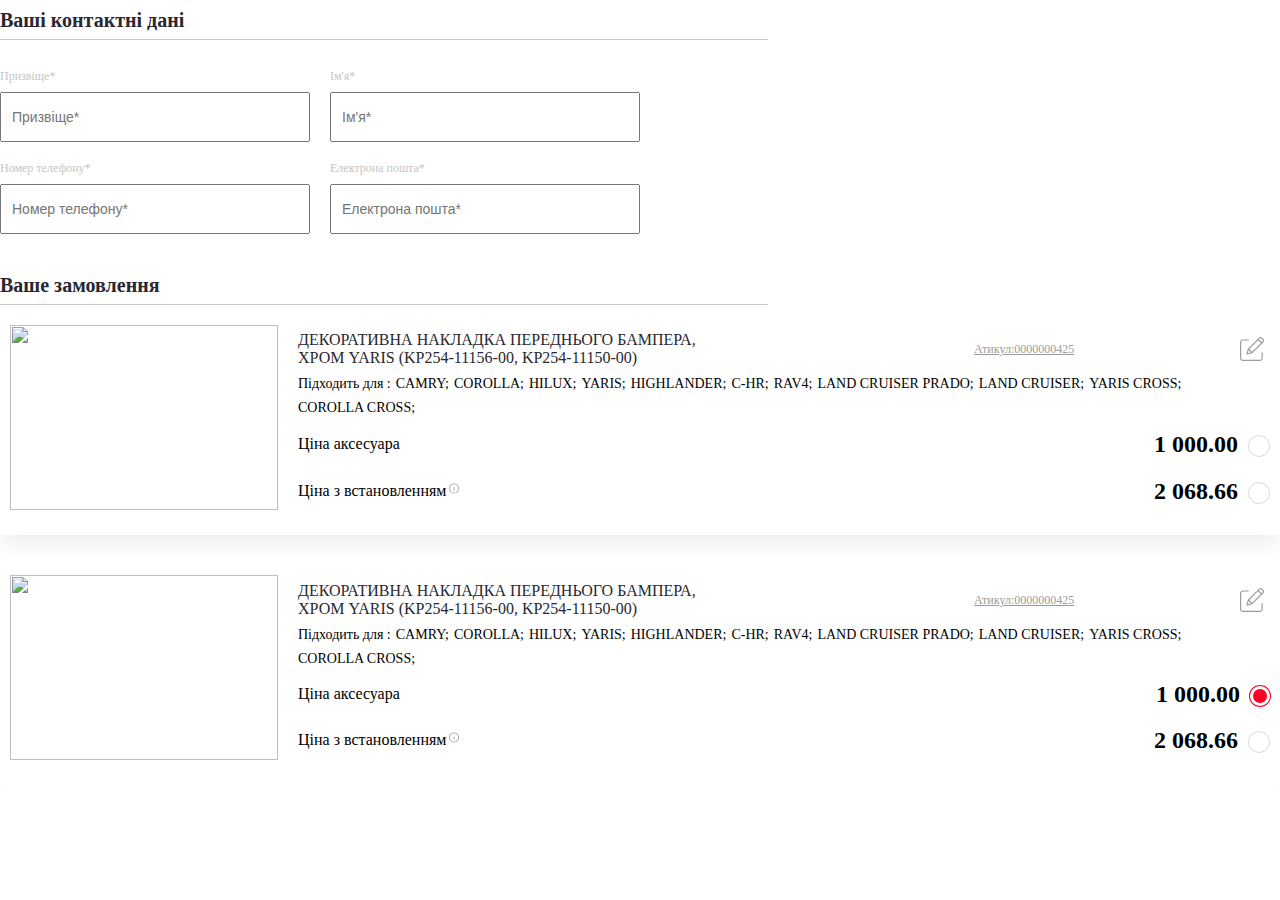
==== index2.html @ c1315986 "updated" ====
<!DOCTYPE html>
<html lang="en">

<head>
  <meta charset="UTF-8">
  <meta name="viewport" content="width=device-width, initial-scale=1.0">
  <link href="https://cdn.jsdelivr.net/npm/bootstrap@5.0.2/dist/css/bootstrap.min.css" rel="stylesheet"
    integrity="sha384-EVSTQN3/azprG1Anm3QDgpJLIm9Nao0Yz1ztcQTwFspd3yD65VohhpuuCOmLASjC" crossorigin="anonymous">
  <link href="https://db.onlinewebfonts.com/c/5ed8da50826369dfd20fd9e532593c99?family=Toyota+Type" rel="stylesheet">
  <link rel="stylesheet" href="reset.css">
  <link rel="stylesheet" href="style.css">
  <title>Кошик</title>
</head>

<body>


  <section class="section__basket">

    <div class="container">

      <div class="technical__characteristics__accordion__wrapper">

        <div class="tech__char__accor__block">
          <input class="tech__char__accor__block-input" id="tab-1" type="checkbox" name="tabs1">
          <label class="tech__char__accor__block-label" for="tab-1">
            <span>Ваші контактні дані</span></label>
          <div class="char__accor__content__wrapper">

            <div class="char__accor__content__box">

              <div class="char__accor__contact__box">
                <p class="accor__contact__title">Призвіще*</p>
                <input class="accor__contact__input" type="text" placeholder="Призвіще*">
              </div>

              <div class="char__accor__contact__box">
                <p class="accor__contact__title">Ім'я*</p>
                <input class="accor__contact__input" type="text" placeholder="Ім'я*">
              </div>

              <div class="char__accor__contact__box">
                <p class="accor__contact__title">Номер телефону*</p>
                <input class="accor__contact__input" type="text" placeholder="Номер телефону*">
              </div>

              <div class="char__accor__contact__box">
                <p class="accor__contact__title">Електрона пошта*</p>
                <input class="accor__contact__input" type="text" placeholder="Електрона пошта*">
              </div>

            </div>
          </div>
        </div>

        <div class="tech__char__accor__block">
          <input class="tech__char__accor__block-input" id="tab-2" type="checkbox" name="tabs2">
          <label class="tech__char__accor__block-label" for="tab-2">
            <span>Ваше замовлення</span></label>
          <div class="char__accor__content__wrapper">

            <div class="basket__item__wrapper">

              <div class="basket__item__box">
                <div class="basket__item-img-wrapper">
                  <img class="basket__item-img"
                    src="https://loremflickr.com/268/185/cars" alt="">
                  <p class="item__info__header-title info__header-title-desc-none">Декоративна накладка переднього бампера,
                    хром Yaris (KP254-11156-00, KP254-11150-00)</p>
                </div>
                <div class="basket__item__info__wrapper">
                  <div class="basket__item__info__header">
                    <p class="item__info__header-title info__header-title-mob-none">Декоративна накладка переднього бампера,
                      хром Yaris (KP254-11156-00, KP254-11150-00)</p>
                    <div class="item__info__header__del">
                      <p class="info__header__code">Атикул:0000000425</p>
                      <button class="info__header___delete">
                        <p class="info__header___delete-text delete-text-n">Редагувати</p>
                        <svg class="info__header___delete-text" xmlns="http://www.w3.org/2000/svg" width="24" height="24" viewBox="0 0 24 24" fill="none">
                          <g clip-path="url(#clip0_229_287)">
                            <path d="M22.1511 15.0768C21.8209 15.0768 21.5533 15.3444 21.5533 15.6746V20.9817C21.5522 21.9717 20.7501 22.7739 19.7602 22.7749H2.98862C1.99864 22.7739 1.19662 21.9717 1.19545 20.9817V5.40561C1.19662 4.41587 1.99864 3.61361 2.98862 3.61244H8.29576C8.62591 3.61244 8.89348 3.34487 8.89348 3.01472C8.89348 2.6848 8.62591 2.41699 8.29576 2.41699H2.98862C1.33881 2.41886 0.00186789 3.7558 0 5.40561V20.9819C0.00186789 22.6317 1.33881 23.9687 2.98862 23.9706H19.7602C21.41 23.9687 22.7469 22.6317 22.7488 20.9819V15.6746C22.7488 15.3444 22.4812 15.0768 22.1511 15.0768Z" fill="inherit"/>
                            <path d="M22.5121 0.878661C21.4616 -0.171793 19.7586 -0.171793 18.7081 0.878661L8.04433 11.5424C7.97124 11.6155 7.91848 11.7061 7.89093 11.8056L6.48861 16.8683C6.43094 17.0758 6.48954 17.2981 6.64178 17.4506C6.79424 17.6028 7.01652 17.6614 7.22409 17.604L12.2868 16.2014C12.3862 16.1739 12.4768 16.1211 12.5499 16.048L23.2134 5.38401C24.2623 4.33285 24.2623 2.63121 23.2134 1.58005L22.5121 0.878661ZM9.34671 11.931L18.0742 3.20325L20.8889 6.01792L12.1612 14.7456L9.34671 11.931ZM8.78448 13.0592L11.0332 15.3081L7.92268 16.1699L8.78448 13.0592ZM22.3682 4.53879L21.7343 5.1727L18.9194 2.35779L19.5536 1.72388C20.137 1.1404 21.0831 1.1404 21.6666 1.72388L22.3682 2.42527C22.9508 3.00945 22.9508 3.95484 22.3682 4.53879Z" fill="inherit"/>
                          </g>
                          <defs>
                            <clipPath id="clip0_229_287">
                              <rect width="24" height="24" fill="white"/>
                            </clipPath>
                          </defs>
                        </svg>

                      </button>
                    </div>
                  </div>
                  <div class="basket__item__suitable">
                    <p class="item__suitable-name">Підходить для :</p>
                    <span class="item__suitable-item">Camry;</span>
                    <span class="item__suitable-item">corolla;</span>
                    <span class="item__suitable-item">hilux;</span>
                    <span class="item__suitable-item">yaris;</span>
                    <span class="item__suitable-item">HIGHLANDER;</span>
                    <span class="item__suitable-item">C-HR;</span>
                    <span class="item__suitable-item">rav4;</span>
                    <span class="item__suitable-item">LAND CRUISER PRADO;</span>
                    <span class="item__suitable-item">LAND CRUISER;</span>
                    <span class="item__suitable-item">yaris cross;</span>
                    <span class="item__suitable-item">corolla cross;</span>
                  </div>
      
      
                  <div class="basket__item__price__wrapper">
                    <div class="basket__item__price__row">
                      <p class="basket__item__price__name">Ціна аксесуара</p>
                      <div class="basket__item__price__box">
                        <!-- <span class="basket__item__old__price">700.00</span> -->
                        <input class="basket__item__price-input" type="radio" name="decision" id="install-false" checked />
                        <label class="basket__item__price-label" for="install-false">1 000.00</label>
                      </div>
                    </div>
      
                    <div class="basket__item__price__row">
      
                      <div class="basket__item__price__card__parent">
                        <p class="basket__item__price__name">Ціна з встановленням</p>
                        <svg class="basket__item__price__card-icon" xmlns="http://www.w3.org/2000/svg" width="10" height="11" viewBox="0 0 10 11"
                          fill="none">
                          <path fill-rule="evenodd" clip-rule="evenodd"
                            d="M4.99953 0.5C6.38053 0.5 7.63041 1.05938 8.53504 1.96401C9.43968 2.86959 10 4.11947 10 5.49953C10 6.88053 9.43968 8.13041 8.53504 9.03504C7.63041 9.93968 6.38053 10.5 4.99953 10.5C3.61947 10.5 2.36959 9.93968 1.46401 9.03504C0.559381 8.13041 0 6.88053 0 5.49953C0 4.11947 0.559381 2.86864 1.46401 1.96401C2.36864 1.05938 3.61947 0.5 4.99953 0.5ZM7.98321 2.51585C7.22007 1.75271 6.16451 1.28012 4.99953 1.28012C3.83454 1.28012 2.77993 1.75271 2.01585 2.51585C1.25271 3.27993 0.780115 4.33454 0.780115 5.49953C0.780115 6.66451 1.25271 7.72007 2.01585 8.48321C2.77993 9.24634 3.83454 9.71894 4.99953 9.71894C6.16451 9.71894 7.22007 9.24634 7.98321 8.48321C8.74634 7.72007 9.21894 6.66451 9.21894 5.49953C9.21894 4.33454 8.74634 3.27993 7.98321 2.51585ZM4.95614 3.6714C4.74106 3.6714 4.56655 3.49689 4.56655 3.28181C4.56655 3.0658 4.74106 2.89128 4.95614 2.89128H5.04292C5.25894 2.89128 5.43345 3.0658 5.43345 3.28181C5.43345 3.49689 5.25894 3.6714 5.04292 3.6714H4.95614ZM4.60617 4.5732C4.60617 4.35813 4.78068 4.18361 4.9967 4.18361C5.21177 4.18361 5.38628 4.35813 5.38628 4.5732V7.71819C5.38628 7.93326 5.21177 8.10872 4.9967 8.10872C4.78068 8.10872 4.60617 7.93326 4.60617 7.71819V4.5732Z"
                            fill="#9C9C9C" />
                        </svg>
                        <div class="basket__price__card__info__box">
                      
                          <p>Ціна аксесуара 1111111</p>
                          <p>Ціна аксесуара 1111111</p>
                          <p>Ціна аксесуара 1111111</p>
                      
                        </div>
                      </div>
      
                      <div class="basket__item__price__box">
                        <!-- <span class="basket__item__old__price">1 068.66</span> -->
                        <input class="basket__item__price-input" type="radio" name="decision" id="install-false2" />
                        <label class="basket__item__price-label" for="install-false2">2 068.66</label>
                      </div>
                    </div>
                  </div>
      
                </div>
              </div>
      
          
              <div class="basket__item__box">
                <div class="basket__item-img-wrapper">
                  <img class="basket__item-img"
                    src="https://loremflickr.com/1000/1000/cars" alt="">
                  <p class="item__info__header-title info__header-title-desc-none">Декоративна накладка переднього бампера,
                    хром Yaris (KP254-11156-00, KP254-11150-00)</p>
                </div>
                <div class="basket__item__info__wrapper">
                  <div class="basket__item__info__header">
                    <p class="item__info__header-title info__header-title-mob-none">Декоративна накладка переднього бампера,
                      хром Yaris (KP254-11156-00, KP254-11150-00)</p>
                    <div class="item__info__header__del">
                      <p class="info__header__code">Атикул:0000000425</p>
                      <button class="info__header___delete">
                        <p class="info__header___delete-text delete-text-n">Редагувати</p>
                        <svg class="info__header___delete-text" xmlns="http://www.w3.org/2000/svg" width="24" height="24" viewBox="0 0 24 24" fill="none">
                          <g clip-path="url(#clip0_229_287)">
                            <path d="M22.1511 15.0768C21.8209 15.0768 21.5533 15.3444 21.5533 15.6746V20.9817C21.5522 21.9717 20.7501 22.7739 19.7602 22.7749H2.98862C1.99864 22.7739 1.19662 21.9717 1.19545 20.9817V5.40561C1.19662 4.41587 1.99864 3.61361 2.98862 3.61244H8.29576C8.62591 3.61244 8.89348 3.34487 8.89348 3.01472C8.89348 2.6848 8.62591 2.41699 8.29576 2.41699H2.98862C1.33881 2.41886 0.00186789 3.7558 0 5.40561V20.9819C0.00186789 22.6317 1.33881 23.9687 2.98862 23.9706H19.7602C21.41 23.9687 22.7469 22.6317 22.7488 20.9819V15.6746C22.7488 15.3444 22.4812 15.0768 22.1511 15.0768Z" fill="inherit"/>
                            <path d="M22.5121 0.878661C21.4616 -0.171793 19.7586 -0.171793 18.7081 0.878661L8.04433 11.5424C7.97124 11.6155 7.91848 11.7061 7.89093 11.8056L6.48861 16.8683C6.43094 17.0758 6.48954 17.2981 6.64178 17.4506C6.79424 17.6028 7.01652 17.6614 7.22409 17.604L12.2868 16.2014C12.3862 16.1739 12.4768 16.1211 12.5499 16.048L23.2134 5.38401C24.2623 4.33285 24.2623 2.63121 23.2134 1.58005L22.5121 0.878661ZM9.34671 11.931L18.0742 3.20325L20.8889 6.01792L12.1612 14.7456L9.34671 11.931ZM8.78448 13.0592L11.0332 15.3081L7.92268 16.1699L8.78448 13.0592ZM22.3682 4.53879L21.7343 5.1727L18.9194 2.35779L19.5536 1.72388C20.137 1.1404 21.0831 1.1404 21.6666 1.72388L22.3682 2.42527C22.9508 3.00945 22.9508 3.95484 22.3682 4.53879Z" fill="inherit"/>
                          </g>
                          <defs>
                            <clipPath id="clip0_229_287">
                              <rect width="24" height="24" fill="white"/>
                            </clipPath>
                          </defs>
                        </svg>
                      </button>
                    </div>
                  </div>
                  <div class="basket__item__suitable">
                    <p class="item__suitable-name">Підходить для :</p>
                    <span class="item__suitable-item">Camry;</span>
                    <span class="item__suitable-item">corolla;</span>
                    <span class="item__suitable-item">hilux;</span>
                    <span class="item__suitable-item">yaris;</span>
                    <span class="item__suitable-item">HIGHLANDER;</span>
                    <span class="item__suitable-item">C-HR;</span>
                    <span class="item__suitable-item">rav4;</span>
                    <span class="item__suitable-item">LAND CRUISER PRADO;</span>
                    <span class="item__suitable-item">LAND CRUISER;</span>
                    <span class="item__suitable-item">yaris cross;</span>
                    <span class="item__suitable-item">corolla cross;</span>
                  </div>
      
      
                  <div class="basket__item__price__wrapper">
                    <div class="basket__item__price__row">
                      <p class="basket__item__price__name">Ціна аксесуара</p>
                      <div class="basket__item__price__box">
                        <!-- <span class="basket__item__old__price">700.00</span> -->
                        <input class="basket__item__price-input" type="radio" name="decision" id="install-false" checked />
                        <label class="basket__item__price-label" for="install-false">1 000.00</label>
                      </div>
                    </div>
      
                    <div class="basket__item__price__row">
                      <div class="basket__item__price__card__parent">
                        <p class="basket__item__price__name">Ціна з встановленням</p>
                        <svg class="basket__item__price__card-icon" xmlns="http://www.w3.org/2000/svg" width="10" height="11" viewBox="0 0 10 11"
                          fill="none">
                          <path fill-rule="evenodd" clip-rule="evenodd"
                            d="M4.99953 0.5C6.38053 0.5 7.63041 1.05938 8.53504 1.96401C9.43968 2.86959 10 4.11947 10 5.49953C10 6.88053 9.43968 8.13041 8.53504 9.03504C7.63041 9.93968 6.38053 10.5 4.99953 10.5C3.61947 10.5 2.36959 9.93968 1.46401 9.03504C0.559381 8.13041 0 6.88053 0 5.49953C0 4.11947 0.559381 2.86864 1.46401 1.96401C2.36864 1.05938 3.61947 0.5 4.99953 0.5ZM7.98321 2.51585C7.22007 1.75271 6.16451 1.28012 4.99953 1.28012C3.83454 1.28012 2.77993 1.75271 2.01585 2.51585C1.25271 3.27993 0.780115 4.33454 0.780115 5.49953C0.780115 6.66451 1.25271 7.72007 2.01585 8.48321C2.77993 9.24634 3.83454 9.71894 4.99953 9.71894C6.16451 9.71894 7.22007 9.24634 7.98321 8.48321C8.74634 7.72007 9.21894 6.66451 9.21894 5.49953C9.21894 4.33454 8.74634 3.27993 7.98321 2.51585ZM4.95614 3.6714C4.74106 3.6714 4.56655 3.49689 4.56655 3.28181C4.56655 3.0658 4.74106 2.89128 4.95614 2.89128H5.04292C5.25894 2.89128 5.43345 3.0658 5.43345 3.28181C5.43345 3.49689 5.25894 3.6714 5.04292 3.6714H4.95614ZM4.60617 4.5732C4.60617 4.35813 4.78068 4.18361 4.9967 4.18361C5.21177 4.18361 5.38628 4.35813 5.38628 4.5732V7.71819C5.38628 7.93326 5.21177 8.10872 4.9967 8.10872C4.78068 8.10872 4.60617 7.93326 4.60617 7.71819V4.5732Z"
                            fill="#9C9C9C" />
                        </svg>
                        <div class="basket__price__card__info__box">
                      
                          <p>Ціна аксесуара 1111111</p>
                          <p>Ціна аксесуара 1111111</p>
                          <p>Ціна аксесуара 1111111</p>
                      
                        </div>
                      </div>
                      <div class="basket__item__price__box">
                        <!-- <span class="basket__item__old__price">1 068.66</span> -->
                        <input class="basket__item__price-input" type="radio" name="decision" id="install-false2" />
                        <label class="basket__item__price-label" for="install-false2">2 068.66</label>
                      </div>
                    </div>
                  </div>
      
                </div>
              </div>
      
      
      
            </div>
          </div>
        </div>

      </div>


    </div>

  </section>


  <script src="https://cdnjs.cloudflare.com/ajax/libs/jquery/3.7.1/jquery.min.js"
    integrity="sha512-v2CJ7UaYy4JwqLDIrZUI/4hqeoQieOmAZNXBeQyjo21dadnwR+8ZaIJVT8EE2iyI61OV8e6M8PP2/4hpQINQ/g=="
    crossorigin="anonymous" referrerpolicy="no-referrer"></script>
  <script src="https://cdn.jsdelivr.net/npm/bootstrap@5.0.2/dist/js/bootstrap.bundle.min.js"
    integrity="sha384-MrcW6ZMFYlzcLA8Nl+NtUVF0sA7MsXsP1UyJoMp4YLEuNSfAP+JcXn/tWtIaxVXM" crossorigin="anonymous">
  </script>
  <script src="main.js"></script>
</body>

</html>
---- style.css ----
@import url(https://db.onlinewebfonts.com/c/5ed8da50826369dfd20fd9e532593c99?family=Toyota+Type);


@font-face {
    font-family: "Toyota Type";
    src: url("https://db.onlinewebfonts.com/t/5ed8da50826369dfd20fd9e532593c99.eot");
    src: url("https://db.onlinewebfonts.com/t/5ed8da50826369dfd20fd9e532593c99.eot?#iefix")format("embedded-opentype"),
        url("https://db.onlinewebfonts.com/t/5ed8da50826369dfd20fd9e532593c99.woff2")format("woff2"),
        url("https://db.onlinewebfonts.com/t/5ed8da50826369dfd20fd9e532593c99.woff")format("woff"),
        url("https://db.onlinewebfonts.com/t/5ed8da50826369dfd20fd9e532593c99.ttf")format("truetype"),
        url("https://db.onlinewebfonts.com/t/5ed8da50826369dfd20fd9e532593c99.svg#Toyota Type")format("svg");
}

* {
    box-sizing: border-box;
}

body {
    font-family: "Toyota Type";
}

.basket__item__wrapper {
    display: flex;
    flex-direction: column;
    gap: 20px;
}

.basket__item__box {
    display: flex;
    gap: 20px;
    align-items: center;
    border-radius: 4px;
    background: #FFF;
    box-shadow: 0px 12px 20px 0px rgba(0, 0, 0, 0.06);
    padding: 20px 10px 25px 10px;
}

.basket__item-img-wrapper {
    width: 100%;
    max-width: 268px;
    height: 185px;
}

.basket__item-img {
    width: 100%;
    height: 100%;
    object-fit: contain;
}

.basket__item__info__wrapper {
    width: 100%;
}

.basket__item__info__header {
    display: flex;
    justify-content: space-between;
    align-items: center;
    margin-bottom: 10px;
}

.item__info__header-title {
    width: 415px;
    color: #282830;
    font-size: 16px;
    font-weight: 400;
    text-transform: uppercase;
    line-height: normal;
}

.item__info__header__del {
    display: flex;
    align-items: center;
    justify-content: space-between;
    gap: 85px;
}

.info__header__code {
    color: #9C9C9C;
    font-size: 12px;
    font-style: normal;
    font-weight: 400;
    text-decoration: underline;
}

.info__header___delete {
    display: flex;
    align-items: center;
    gap: 5px;
    background-color: transparent;
    border: none;

}

.delete-text-n {
    opacity: 0;
}

.info__header___delete-text {
    color: #9C9C9C;
    fill: #9C9C9C;
}

.info__header___delete:hover>.info__header___delete-text {
    color: #F02;
    fill: #F02;
}

.info__header___delete:hover>.delete-text-n {
    opacity: 100;
}


.basket__item__suitable {
    display: flex;
    flex-wrap: wrap;
    column-gap: 5px;
    row-gap: 10px;
    margin-bottom: 15px;
}

.item__suitable-name {
    color: #000;
    font-size: 14px;
    font-weight: 400;
}

.item__suitable-item {
    color: #000;
    font-size: 14px;
    font-weight: 400;
    text-transform: uppercase;
}

.basket__item__price__wrapper {
    display: flex;
    gap: 20px;
    flex-direction: column;
}

/*------*/


.basket__item__price-label {
    position: relative;
}

.basket__item__price-input[type="checkbox"],
.basket__item__price-input[type="radio"] {
    position: absolute;
    clip: rect(0, 0, 0, 0);
}

.basket__item__price-input[type="checkbox"]+.basket__item__price-label::before,
.basket__item__price-input[type="radio"]+.basket__item__price-label::before {
    content: '\a0';
    display: inline-block;
    margin: 5px 0 0 10px;
    width: 20px;
    height: 20px;
    line-height: .75em;
    border: 1px solid #D9D9D9;
}

.basket__item__price-input[type="radio"]+.basket__item__price-label::before {
    border-radius: 50%;
}

.basket__item__price-input[type="checkbox"]:checked+.basket__item__price-label::before,
.basket__item__price-input[type="radio"]:checked+.basket__item__price-label::before {
    content: '\a0';
    background: #F02;
    border: 0 solid white;
    box-shadow: inset 0 0 0 3px white, 0 0 0 1px #F02;
}


.basket__item__price__row {
    display: flex;
    align-items: center;
    justify-content: space-between;
}

.basket__item__price__name {
    color: #000;
    font-size: 16px;
    font-weight: 400;
}

.basket__item__price__box {
    display: flex;
    align-items: center;
    justify-content: space-between;
    gap: 25px;
}

.basket__item__old__price {
    color: #000;
    font-size: 16px;
    font-style: normal;
    font-weight: 400;
    text-decoration-line: line-through;
}

.basket__item__price-label {
    display: flex;
    flex-direction: row-reverse;
    align-items: center;
    color: #000;
    font-size: 24px;
    font-style: normal;
    font-weight: 600;
    cursor: pointer;
}

/*------*/

.basket__checkout__wrapper {
    display: flex;
    align-items: center;
    justify-content: space-between;
    margin: 40px 0 100px;
}

.basket__checkout__continue {
    width: 100%;
    max-width: 278px;
    text-align: center;
    color: #9C9C9C;
    font-size: 16px;
    font-weight: 400;
    text-decoration: none;
    border: 1px solid #9C9C9C;
    border-radius: 4px;
    height: 50px;
    padding: 15px 25px 10px 25px;
}

.basket__checkout__box {
    width: 100%;
    max-width: 476px;
    display: flex;
    align-items: center;
    justify-content: space-between;
    border-radius: 4px;
    background: rgba(255, 0, 34, 0.12);
    padding: 20px;
    gap: 35px;

}

.basket__checkout__result__price {
    width: 100%;
    max-width: 165px;
    text-align: center;
    color: #2C3438;
    font-size: 24px;
    font-style: normal;
    font-weight: 600;
}

.basket__checkout__buy-btn {
    width: 100%;
    max-width: 257px;
    text-align: center;
    background-color: #F02;
    border: 1px solid #F02;
    border-radius: 4px;
    color: #FFF;
    font-size: 16px;
    font-style: normal;
    font-weight: 400;
    padding: 5px 25px 10px 25px;
    height: 50px;
}

.info__header-title-desc-none {
    display: none;
}


.basket__item__price__card__parent {
    position: relative;
    cursor: pointer;
}

.basket__item__price__card-icon {
    position: absolute;
    right: -13px;
    top: 0;
}

.basket__price__card__info__box {
    width: 160px;
    position: absolute;
    bottom: 25px;
    background-color: #fff;
    box-shadow: 0 6px 20px 0 rgba(0, 0, 0, 0.12);
    text-align: left;
    padding: 5px;
    display: none;
}

.basket__price__card__info__box>p {
    color: #000;
    font-size: 10px;
    font-style: normal;
    font-weight: 400;
    line-height: normal;
    margin-bottom: 5px;
}

.basket__price__card__info__box>p:last-of-type {
    margin-bottom: 0;
}

.basket__item__price__card__parent:hover .basket__price__card__info__box {
    display: block;
}

@media (max-width: 1200px) {
    .item__info__header-title {
        width: 100%;
    }

    .basket__item__info__header {
        align-items: flex-start;
        flex-direction: column;
    }

    .item__info__header__del {
        width: 100%;
    }

}

@media (max-width: 991px) {
    .basket__item__box {
        align-items: flex-start;
        flex-direction: column;
    }

    .info__header-title-desc-none {
        display: block;
    }

    .basket__item-img-wrapper {
        width: 100%;
        max-width: 100%;
        display: flex;
        gap: 10px;
        height: 100%;
    }

    .info__header-title-mob-none {
        display: none;
    }

    .basket__checkout__wrapper {
        flex-direction: column;
        gap: 20px;
    }

    .basket__checkout__continue {
        width: 100%;
        max-width: 100%;
    }

    .basket__item-img {
        width: 30%;
    }

}

@media (max-width: 768px) {

    .item__info__header-title {
        font-size: 12px;
    }

    .basket__checkout__box {
        max-width: 100%;
        gap: 20px;
        flex-direction: column;
    }

    .basket__checkout__buy-btn {
        max-width: 100%;
    }

    .item__info__header__del {
        gap: 30px;
    }

    .basket__item__price-label {
        font-size: 18px;
    }

}

/*---------Технічні характеристики акордіон в моб версії--------------*/

.section__technical__characteristics__accordion {
    margin-bottom: 100px;
}

.technical__characteristics__accordion__wrapper {
    display: grid;
    grid-template-columns: 1fr;
    column-gap: 20px;
    row-gap: 20px;
}

.tech__char__accor__block {
    position: relative;
    margin-bottom: 1px;
    color: #fff;
    overflow: hidden;
}

.tech__char__accor__block-input {
    position: absolute;
    opacity: 0;
    z-index: -1;
}

.char__accor__content__wrapper {
    max-height: 100vh;
    overflow: hidden;
    -webkit-transition: max-height .35s;
    -o-transition: max-height .35s;
    transition: max-height .35s;
}



/* :checked */
.tech__char__accor__block-input:checked ~ .char__accor__content__wrapper {
    max-height: 100vh;
}

.tech__char__accor__block-label {
    position: relative;
    display: flex;
    align-items: center;
    padding: 10px 0;
    background-color: #ffffff;
    cursor: default;
    /* border-bottom: 1px solid #C5C6C6; */

}

.tech__char__accor__block-label::before {
    content: "";
    position: absolute;
    bottom: 0;
    width: 60%;
    height: 1px;
    background-color: #C5C6C6;

}

.tech__char__accor__block-label > span {
    color: #282830;
    font-size: 20px;
    font-style: normal;
    font-weight: 600;
}

.tech__char__accor__block-label::after {
    position: absolute;
    top: 50%;
    right: 10px;
    transform: translate(-50%, -50%);
    -webkit-transition: all .35s;
    -o-transition: all .35s;
    transition: all .35s;
    display: none;
}

.tech__char__accor__block-input[type=checkbox] + label::after {
    content: "";
    width: 15px;
    height: 15px;
    background-position: center;
    background-repeat: no-repeat;
    background-size: contain;
    background-image: url([data-uri]);
}

.tech__char__accor__block-input[type=checkbox]:checked + label::after {
    width: 15px;
    height: 15px;
    background-position: center;
    background-repeat: no-repeat;
    background-size: contain;
    background-image: url([data-uri]);
    top: 50%;
    right: 10px;
    transform: translate(-50%, -50%);
}

@media (max-width: 991px) {

    .technical__characteristics__accordion__wrapper {
        grid-template-columns: 1fr 1fr;
        row-gap: 10px;
    }

}

@media (max-width: 768px) {
    .char__accor__content__wrapper {
        max-height: 0;
    }

    .tech__char__accor__block-input:checked ~ .char__accor__content__wrapper {
        max-height: 100vh;
    }

    .tech__char__accor__block-label::after {
        display: block;
    }

    .technical__characteristics__accordion__wrapper {
        grid-template-columns: 1fr;
    }

    .tech__char__accor__block-label > span {
        font-size: 16px;
    }

    .section__technical__characteristics__accordion {
        margin-bottom: 30px;
    }
}

/*----END-----Технічні характеристики акордіон в моб версії--------------*/


/* BASKET 2 */

.char__accor__content__box {
    width: 50%;
    display: grid;
    grid-template-columns: 1fr 1fr;
    /* column-gap: 10px; */
    /* row-gap: 10px; */
    gap: 20px;
    margin: 30px 0 10px;
}
.char__accor__contact__box {
}
.accor__contact__title {
    color:  #C5C6C6;
font-size: 12px;
font-style: normal;
font-weight: 400;
margin-bottom: 10px;
}
.accor__contact__input {
    color: #000;
font-size: 14px;
line-height: 10px; 
    width: 100%;
    height: 50px;
    padding: 10px;

}
/* END BASKET 2 */
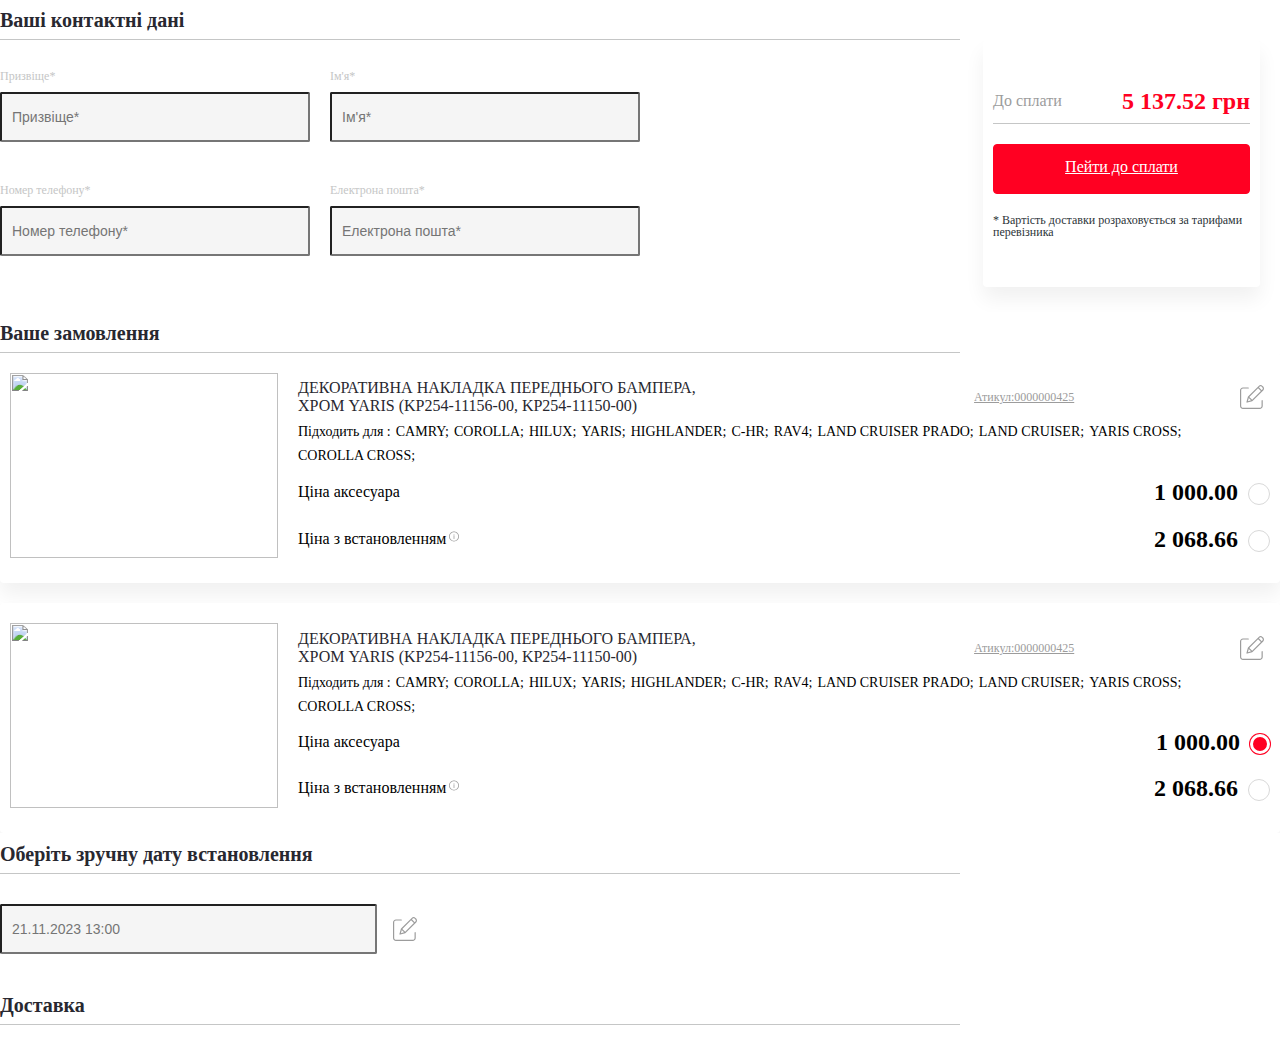
==== commit 9f999b0b: "updated" ====
--- a/index2.html
+++ b/index2.html
@@ -9,11 +9,10 @@
   <link href="https://db.onlinewebfonts.com/c/5ed8da50826369dfd20fd9e532593c99?family=Toyota+Type" rel="stylesheet">
   <link rel="stylesheet" href="reset.css">
   <link rel="stylesheet" href="style.css">
-  <title>Кошик</title>
+  <title>Кошик-2</title>
 </head>
 
 <body>
-
 
   <section class="section__basket">
 
@@ -26,32 +25,45 @@
           <label class="tech__char__accor__block-label" for="tab-1">
             <span>Ваші контактні дані</span></label>
           <div class="char__accor__content__wrapper">
-
-            <div class="char__accor__content__box">
-
-              <div class="char__accor__contact__box">
-                <p class="accor__contact__title">Призвіще*</p>
-                <input class="accor__contact__input" type="text" placeholder="Призвіще*">
+            <div class="char__accor__drop__wrapper">
+
+              <div class="char__accor__content__box">
+
+                <div class="char__accor__contact__box">
+                  <p class="accor__contact__title">Призвіще*</p>
+                  <input class="accor__contact__input" type="text" placeholder="Призвіще*">
+                </div>
+
+                <div class="char__accor__contact__box">
+                  <p class="accor__contact__title">Ім'я*</p>
+                  <input class="accor__contact__input" type="text" placeholder="Ім'я*">
+                </div>
+
+                <div class="char__accor__contact__box">
+                  <p class="accor__contact__title">Номер телефону*</p>
+                  <input class="accor__contact__input" type="text" placeholder="Номер телефону*">
+                </div>
+
+                <div class="char__accor__contact__box">
+                  <p class="accor__contact__title">Електрона пошта*</p>
+                  <input class="accor__contact__input" type="text" placeholder="Електрона пошта*">
+                </div>
+
               </div>
 
-              <div class="char__accor__contact__box">
-                <p class="accor__contact__title">Ім'я*</p>
-                <input class="accor__contact__input" type="text" placeholder="Ім'я*">
+
+              <div class="proceed__checkout__wrapper">
+                <div class="proceed__checkout__header">
+                  <p class="proceed__checkout__name">До сплати</p>
+                  <p class="proceed__checkout__price">5 137.52 грн</p>
+                </div>
+                <a class="proceed__checkout__btn" href="#">Пейти до сплати</a>
+                <p class="proceed__checkout__text">* Вартість доставки розраховується за тарифами перевізника</p>
               </div>
-
-              <div class="char__accor__contact__box">
-                <p class="accor__contact__title">Номер телефону*</p>
-                <input class="accor__contact__input" type="text" placeholder="Номер телефону*">
-              </div>
-
-              <div class="char__accor__contact__box">
-                <p class="accor__contact__title">Електрона пошта*</p>
-                <input class="accor__contact__input" type="text" placeholder="Електрона пошта*">
-              </div>
-
             </div>
           </div>
         </div>
+
 
         <div class="tech__char__accor__block">
           <input class="tech__char__accor__block-input" id="tab-2" type="checkbox" name="tabs2">
@@ -63,27 +75,33 @@
 
               <div class="basket__item__box">
                 <div class="basket__item-img-wrapper">
-                  <img class="basket__item-img"
-                    src="https://loremflickr.com/268/185/cars" alt="">
-                  <p class="item__info__header-title info__header-title-desc-none">Декоративна накладка переднього бампера,
+                  <img class="basket__item-img" src="https://loremflickr.com/268/185/cars" alt="">
+                  <p class="item__info__header-title info__header-title-desc-none">Декоративна накладка переднього
+                    бампера,
                     хром Yaris (KP254-11156-00, KP254-11150-00)</p>
                 </div>
                 <div class="basket__item__info__wrapper">
                   <div class="basket__item__info__header">
-                    <p class="item__info__header-title info__header-title-mob-none">Декоративна накладка переднього бампера,
+                    <p class="item__info__header-title info__header-title-mob-none">Декоративна накладка переднього
+                      бампера,
                       хром Yaris (KP254-11156-00, KP254-11150-00)</p>
                     <div class="item__info__header__del">
                       <p class="info__header__code">Атикул:0000000425</p>
                       <button class="info__header___delete">
                         <p class="info__header___delete-text delete-text-n">Редагувати</p>
-                        <svg class="info__header___delete-text" xmlns="http://www.w3.org/2000/svg" width="24" height="24" viewBox="0 0 24 24" fill="none">
+                        <svg class="info__header___delete-text" xmlns="http://www.w3.org/2000/svg" width="24"
+                          height="24" viewBox="0 0 24 24" fill="none">
                           <g clip-path="url(#clip0_229_287)">
-                            <path d="M22.1511 15.0768C21.8209 15.0768 21.5533 15.3444 21.5533 15.6746V20.9817C21.5522 21.9717 20.7501 22.7739 19.7602 22.7749H2.98862C1.99864 22.7739 1.19662 21.9717 1.19545 20.9817V5.40561C1.19662 4.41587 1.99864 3.61361 2.98862 3.61244H8.29576C8.62591 3.61244 8.89348 3.34487 8.89348 3.01472C8.89348 2.6848 8.62591 2.41699 8.29576 2.41699H2.98862C1.33881 2.41886 0.00186789 3.7558 0 5.40561V20.9819C0.00186789 22.6317 1.33881 23.9687 2.98862 23.9706H19.7602C21.41 23.9687 22.7469 22.6317 22.7488 20.9819V15.6746C22.7488 15.3444 22.4812 15.0768 22.1511 15.0768Z" fill="inherit"/>
-                            <path d="M22.5121 0.878661C21.4616 -0.171793 19.7586 -0.171793 18.7081 0.878661L8.04433 11.5424C7.97124 11.6155 7.91848 11.7061 7.89093 11.8056L6.48861 16.8683C6.43094 17.0758 6.48954 17.2981 6.64178 17.4506C6.79424 17.6028 7.01652 17.6614 7.22409 17.604L12.2868 16.2014C12.3862 16.1739 12.4768 16.1211 12.5499 16.048L23.2134 5.38401C24.2623 4.33285 24.2623 2.63121 23.2134 1.58005L22.5121 0.878661ZM9.34671 11.931L18.0742 3.20325L20.8889 6.01792L12.1612 14.7456L9.34671 11.931ZM8.78448 13.0592L11.0332 15.3081L7.92268 16.1699L8.78448 13.0592ZM22.3682 4.53879L21.7343 5.1727L18.9194 2.35779L19.5536 1.72388C20.137 1.1404 21.0831 1.1404 21.6666 1.72388L22.3682 2.42527C22.9508 3.00945 22.9508 3.95484 22.3682 4.53879Z" fill="inherit"/>
+                            <path
+                              d="M22.1511 15.0768C21.8209 15.0768 21.5533 15.3444 21.5533 15.6746V20.9817C21.5522 21.9717 20.7501 22.7739 19.7602 22.7749H2.98862C1.99864 22.7739 1.19662 21.9717 1.19545 20.9817V5.40561C1.19662 4.41587 1.99864 3.61361 2.98862 3.61244H8.29576C8.62591 3.61244 8.89348 3.34487 8.89348 3.01472C8.89348 2.6848 8.62591 2.41699 8.29576 2.41699H2.98862C1.33881 2.41886 0.00186789 3.7558 0 5.40561V20.9819C0.00186789 22.6317 1.33881 23.9687 2.98862 23.9706H19.7602C21.41 23.9687 22.7469 22.6317 22.7488 20.9819V15.6746C22.7488 15.3444 22.4812 15.0768 22.1511 15.0768Z"
+                              fill="inherit" />
+                            <path
+                              d="M22.5121 0.878661C21.4616 -0.171793 19.7586 -0.171793 18.7081 0.878661L8.04433 11.5424C7.97124 11.6155 7.91848 11.7061 7.89093 11.8056L6.48861 16.8683C6.43094 17.0758 6.48954 17.2981 6.64178 17.4506C6.79424 17.6028 7.01652 17.6614 7.22409 17.604L12.2868 16.2014C12.3862 16.1739 12.4768 16.1211 12.5499 16.048L23.2134 5.38401C24.2623 4.33285 24.2623 2.63121 23.2134 1.58005L22.5121 0.878661ZM9.34671 11.931L18.0742 3.20325L20.8889 6.01792L12.1612 14.7456L9.34671 11.931ZM8.78448 13.0592L11.0332 15.3081L7.92268 16.1699L8.78448 13.0592ZM22.3682 4.53879L21.7343 5.1727L18.9194 2.35779L19.5536 1.72388C20.137 1.1404 21.0831 1.1404 21.6666 1.72388L22.3682 2.42527C22.9508 3.00945 22.9508 3.95484 22.3682 4.53879Z"
+                              fill="inherit" />
                           </g>
                           <defs>
                             <clipPath id="clip0_229_287">
-                              <rect width="24" height="24" fill="white"/>
+                              <rect width="24" height="24" fill="white" />
                             </clipPath>
                           </defs>
                         </svg>
@@ -105,37 +123,38 @@
                     <span class="item__suitable-item">yaris cross;</span>
                     <span class="item__suitable-item">corolla cross;</span>
                   </div>
-      
-      
+
+
                   <div class="basket__item__price__wrapper">
                     <div class="basket__item__price__row">
                       <p class="basket__item__price__name">Ціна аксесуара</p>
                       <div class="basket__item__price__box">
                         <!-- <span class="basket__item__old__price">700.00</span> -->
-                        <input class="basket__item__price-input" type="radio" name="decision" id="install-false" checked />
+                        <input class="basket__item__price-input" type="radio" name="decision" id="install-false"
+                          checked />
                         <label class="basket__item__price-label" for="install-false">1 000.00</label>
                       </div>
                     </div>
-      
+
                     <div class="basket__item__price__row">
-      
+
                       <div class="basket__item__price__card__parent">
                         <p class="basket__item__price__name">Ціна з встановленням</p>
-                        <svg class="basket__item__price__card-icon" xmlns="http://www.w3.org/2000/svg" width="10" height="11" viewBox="0 0 10 11"
-                          fill="none">
+                        <svg class="basket__item__price__card-icon" xmlns="http://www.w3.org/2000/svg" width="10"
+                          height="11" viewBox="0 0 10 11" fill="none">
                           <path fill-rule="evenodd" clip-rule="evenodd"
                             d="M4.99953 0.5C6.38053 0.5 7.63041 1.05938 8.53504 1.96401C9.43968 2.86959 10 4.11947 10 5.49953C10 6.88053 9.43968 8.13041 8.53504 9.03504C7.63041 9.93968 6.38053 10.5 4.99953 10.5C3.61947 10.5 2.36959 9.93968 1.46401 9.03504C0.559381 8.13041 0 6.88053 0 5.49953C0 4.11947 0.559381 2.86864 1.46401 1.96401C2.36864 1.05938 3.61947 0.5 4.99953 0.5ZM7.98321 2.51585C7.22007 1.75271 6.16451 1.28012 4.99953 1.28012C3.83454 1.28012 2.77993 1.75271 2.01585 2.51585C1.25271 3.27993 0.780115 4.33454 0.780115 5.49953C0.780115 6.66451 1.25271 7.72007 2.01585 8.48321C2.77993 9.24634 3.83454 9.71894 4.99953 9.71894C6.16451 9.71894 7.22007 9.24634 7.98321 8.48321C8.74634 7.72007 9.21894 6.66451 9.21894 5.49953C9.21894 4.33454 8.74634 3.27993 7.98321 2.51585ZM4.95614 3.6714C4.74106 3.6714 4.56655 3.49689 4.56655 3.28181C4.56655 3.0658 4.74106 2.89128 4.95614 2.89128H5.04292C5.25894 2.89128 5.43345 3.0658 5.43345 3.28181C5.43345 3.49689 5.25894 3.6714 5.04292 3.6714H4.95614ZM4.60617 4.5732C4.60617 4.35813 4.78068 4.18361 4.9967 4.18361C5.21177 4.18361 5.38628 4.35813 5.38628 4.5732V7.71819C5.38628 7.93326 5.21177 8.10872 4.9967 8.10872C4.78068 8.10872 4.60617 7.93326 4.60617 7.71819V4.5732Z"
                             fill="#9C9C9C" />
                         </svg>
                         <div class="basket__price__card__info__box">
-                      
-                          <p>Ціна аксесуара 1111111</p>
-                          <p>Ціна аксесуара 1111111</p>
-                          <p>Ціна аксесуара 1111111</p>
-                      
+
+                          <p>Ціна аксесуара 1111111</p>
+                          <p>Ціна аксесуара 1111111</p>
+                          <p>Ціна аксесуара 1111111</p>
+
                         </div>
                       </div>
-      
+
                       <div class="basket__item__price__box">
                         <!-- <span class="basket__item__old__price">1 068.66</span> -->
                         <input class="basket__item__price-input" type="radio" name="decision" id="install-false2" />
@@ -143,34 +162,40 @@
                       </div>
                     </div>
                   </div>
-      
+
                 </div>
               </div>
-      
-          
+
+
               <div class="basket__item__box">
                 <div class="basket__item-img-wrapper">
-                  <img class="basket__item-img"
-                    src="https://loremflickr.com/1000/1000/cars" alt="">
-                  <p class="item__info__header-title info__header-title-desc-none">Декоративна накладка переднього бампера,
+                  <img class="basket__item-img" src="https://loremflickr.com/1000/1000/cars" alt="">
+                  <p class="item__info__header-title info__header-title-desc-none">Декоративна накладка переднього
+                    бампера,
                     хром Yaris (KP254-11156-00, KP254-11150-00)</p>
                 </div>
                 <div class="basket__item__info__wrapper">
                   <div class="basket__item__info__header">
-                    <p class="item__info__header-title info__header-title-mob-none">Декоративна накладка переднього бампера,
+                    <p class="item__info__header-title info__header-title-mob-none">Декоративна накладка переднього
+                      бампера,
                       хром Yaris (KP254-11156-00, KP254-11150-00)</p>
                     <div class="item__info__header__del">
                       <p class="info__header__code">Атикул:0000000425</p>
                       <button class="info__header___delete">
                         <p class="info__header___delete-text delete-text-n">Редагувати</p>
-                        <svg class="info__header___delete-text" xmlns="http://www.w3.org/2000/svg" width="24" height="24" viewBox="0 0 24 24" fill="none">
+                        <svg class="info__header___delete-text" xmlns="http://www.w3.org/2000/svg" width="24"
+                          height="24" viewBox="0 0 24 24" fill="none">
                           <g clip-path="url(#clip0_229_287)">
-                            <path d="M22.1511 15.0768C21.8209 15.0768 21.5533 15.3444 21.5533 15.6746V20.9817C21.5522 21.9717 20.7501 22.7739 19.7602 22.7749H2.98862C1.99864 22.7739 1.19662 21.9717 1.19545 20.9817V5.40561C1.19662 4.41587 1.99864 3.61361 2.98862 3.61244H8.29576C8.62591 3.61244 8.89348 3.34487 8.89348 3.01472C8.89348 2.6848 8.62591 2.41699 8.29576 2.41699H2.98862C1.33881 2.41886 0.00186789 3.7558 0 5.40561V20.9819C0.00186789 22.6317 1.33881 23.9687 2.98862 23.9706H19.7602C21.41 23.9687 22.7469 22.6317 22.7488 20.9819V15.6746C22.7488 15.3444 22.4812 15.0768 22.1511 15.0768Z" fill="inherit"/>
-                            <path d="M22.5121 0.878661C21.4616 -0.171793 19.7586 -0.171793 18.7081 0.878661L8.04433 11.5424C7.97124 11.6155 7.91848 11.7061 7.89093 11.8056L6.48861 16.8683C6.43094 17.0758 6.48954 17.2981 6.64178 17.4506C6.79424 17.6028 7.01652 17.6614 7.22409 17.604L12.2868 16.2014C12.3862 16.1739 12.4768 16.1211 12.5499 16.048L23.2134 5.38401C24.2623 4.33285 24.2623 2.63121 23.2134 1.58005L22.5121 0.878661ZM9.34671 11.931L18.0742 3.20325L20.8889 6.01792L12.1612 14.7456L9.34671 11.931ZM8.78448 13.0592L11.0332 15.3081L7.92268 16.1699L8.78448 13.0592ZM22.3682 4.53879L21.7343 5.1727L18.9194 2.35779L19.5536 1.72388C20.137 1.1404 21.0831 1.1404 21.6666 1.72388L22.3682 2.42527C22.9508 3.00945 22.9508 3.95484 22.3682 4.53879Z" fill="inherit"/>
+                            <path
+                              d="M22.1511 15.0768C21.8209 15.0768 21.5533 15.3444 21.5533 15.6746V20.9817C21.5522 21.9717 20.7501 22.7739 19.7602 22.7749H2.98862C1.99864 22.7739 1.19662 21.9717 1.19545 20.9817V5.40561C1.19662 4.41587 1.99864 3.61361 2.98862 3.61244H8.29576C8.62591 3.61244 8.89348 3.34487 8.89348 3.01472C8.89348 2.6848 8.62591 2.41699 8.29576 2.41699H2.98862C1.33881 2.41886 0.00186789 3.7558 0 5.40561V20.9819C0.00186789 22.6317 1.33881 23.9687 2.98862 23.9706H19.7602C21.41 23.9687 22.7469 22.6317 22.7488 20.9819V15.6746C22.7488 15.3444 22.4812 15.0768 22.1511 15.0768Z"
+                              fill="inherit" />
+                            <path
+                              d="M22.5121 0.878661C21.4616 -0.171793 19.7586 -0.171793 18.7081 0.878661L8.04433 11.5424C7.97124 11.6155 7.91848 11.7061 7.89093 11.8056L6.48861 16.8683C6.43094 17.0758 6.48954 17.2981 6.64178 17.4506C6.79424 17.6028 7.01652 17.6614 7.22409 17.604L12.2868 16.2014C12.3862 16.1739 12.4768 16.1211 12.5499 16.048L23.2134 5.38401C24.2623 4.33285 24.2623 2.63121 23.2134 1.58005L22.5121 0.878661ZM9.34671 11.931L18.0742 3.20325L20.8889 6.01792L12.1612 14.7456L9.34671 11.931ZM8.78448 13.0592L11.0332 15.3081L7.92268 16.1699L8.78448 13.0592ZM22.3682 4.53879L21.7343 5.1727L18.9194 2.35779L19.5536 1.72388C20.137 1.1404 21.0831 1.1404 21.6666 1.72388L22.3682 2.42527C22.9508 3.00945 22.9508 3.95484 22.3682 4.53879Z"
+                              fill="inherit" />
                           </g>
                           <defs>
                             <clipPath id="clip0_229_287">
-                              <rect width="24" height="24" fill="white"/>
+                              <rect width="24" height="24" fill="white" />
                             </clipPath>
                           </defs>
                         </svg>
@@ -191,33 +216,34 @@
                     <span class="item__suitable-item">yaris cross;</span>
                     <span class="item__suitable-item">corolla cross;</span>
                   </div>
-      
-      
+
+
                   <div class="basket__item__price__wrapper">
                     <div class="basket__item__price__row">
                       <p class="basket__item__price__name">Ціна аксесуара</p>
                       <div class="basket__item__price__box">
                         <!-- <span class="basket__item__old__price">700.00</span> -->
-                        <input class="basket__item__price-input" type="radio" name="decision" id="install-false" checked />
+                        <input class="basket__item__price-input" type="radio" name="decision" id="install-false"
+                          checked />
                         <label class="basket__item__price-label" for="install-false">1 000.00</label>
                       </div>
                     </div>
-      
+
                     <div class="basket__item__price__row">
                       <div class="basket__item__price__card__parent">
                         <p class="basket__item__price__name">Ціна з встановленням</p>
-                        <svg class="basket__item__price__card-icon" xmlns="http://www.w3.org/2000/svg" width="10" height="11" viewBox="0 0 10 11"
-                          fill="none">
+                        <svg class="basket__item__price__card-icon" xmlns="http://www.w3.org/2000/svg" width="10"
+                          height="11" viewBox="0 0 10 11" fill="none">
                           <path fill-rule="evenodd" clip-rule="evenodd"
                             d="M4.99953 0.5C6.38053 0.5 7.63041 1.05938 8.53504 1.96401C9.43968 2.86959 10 4.11947 10 5.49953C10 6.88053 9.43968 8.13041 8.53504 9.03504C7.63041 9.93968 6.38053 10.5 4.99953 10.5C3.61947 10.5 2.36959 9.93968 1.46401 9.03504C0.559381 8.13041 0 6.88053 0 5.49953C0 4.11947 0.559381 2.86864 1.46401 1.96401C2.36864 1.05938 3.61947 0.5 4.99953 0.5ZM7.98321 2.51585C7.22007 1.75271 6.16451 1.28012 4.99953 1.28012C3.83454 1.28012 2.77993 1.75271 2.01585 2.51585C1.25271 3.27993 0.780115 4.33454 0.780115 5.49953C0.780115 6.66451 1.25271 7.72007 2.01585 8.48321C2.77993 9.24634 3.83454 9.71894 4.99953 9.71894C6.16451 9.71894 7.22007 9.24634 7.98321 8.48321C8.74634 7.72007 9.21894 6.66451 9.21894 5.49953C9.21894 4.33454 8.74634 3.27993 7.98321 2.51585ZM4.95614 3.6714C4.74106 3.6714 4.56655 3.49689 4.56655 3.28181C4.56655 3.0658 4.74106 2.89128 4.95614 2.89128H5.04292C5.25894 2.89128 5.43345 3.0658 5.43345 3.28181C5.43345 3.49689 5.25894 3.6714 5.04292 3.6714H4.95614ZM4.60617 4.5732C4.60617 4.35813 4.78068 4.18361 4.9967 4.18361C5.21177 4.18361 5.38628 4.35813 5.38628 4.5732V7.71819C5.38628 7.93326 5.21177 8.10872 4.9967 8.10872C4.78068 8.10872 4.60617 7.93326 4.60617 7.71819V4.5732Z"
                             fill="#9C9C9C" />
                         </svg>
                         <div class="basket__price__card__info__box">
-                      
-                          <p>Ціна аксесуара 1111111</p>
-                          <p>Ціна аксесуара 1111111</p>
-                          <p>Ціна аксесуара 1111111</p>
-                      
+
+                          <p>Ціна аксесуара 1111111</p>
+                          <p>Ціна аксесуара 1111111</p>
+                          <p>Ціна аксесуара 1111111</p>
+
                         </div>
                       </div>
                       <div class="basket__item__price__box">
@@ -227,18 +253,56 @@
                       </div>
                     </div>
                   </div>
-      
+
                 </div>
               </div>
-      
-      
-      
             </div>
           </div>
         </div>
 
+        <div class="tech__char__accor__block">
+          <input class="tech__char__accor__block-input" id="tab-3" type="checkbox" name="tabs3">
+          <label class="tech__char__accor__block-label" for="tab-3">
+            <span>Оберіть зручну дату встановлення</span></label>
+
+          <div class="char__accor__content__wrapper">
+            <div class="select__data__wrapper">
+              <input class="accor__contact__input select__data__input" type="text" placeholder="21.11.2023 13:00">
+              <button class="info__header___delete">
+                <svg class="info__header___delete-text" xmlns="http://www.w3.org/2000/svg" width="24" height="24"
+                  viewBox="0 0 24 24" fill="none">
+                  <g clip-path="url(#clip0_229_287)">
+                    <path
+                      d="M22.1511 15.0768C21.8209 15.0768 21.5533 15.3444 21.5533 15.6746V20.9817C21.5522 21.9717 20.7501 22.7739 19.7602 22.7749H2.98862C1.99864 22.7739 1.19662 21.9717 1.19545 20.9817V5.40561C1.19662 4.41587 1.99864 3.61361 2.98862 3.61244H8.29576C8.62591 3.61244 8.89348 3.34487 8.89348 3.01472C8.89348 2.6848 8.62591 2.41699 8.29576 2.41699H2.98862C1.33881 2.41886 0.00186789 3.7558 0 5.40561V20.9819C0.00186789 22.6317 1.33881 23.9687 2.98862 23.9706H19.7602C21.41 23.9687 22.7469 22.6317 22.7488 20.9819V15.6746C22.7488 15.3444 22.4812 15.0768 22.1511 15.0768Z"
+                      fill="inherit" />
+                    <path
+                      d="M22.5121 0.878661C21.4616 -0.171793 19.7586 -0.171793 18.7081 0.878661L8.04433 11.5424C7.97124 11.6155 7.91848 11.7061 7.89093 11.8056L6.48861 16.8683C6.43094 17.0758 6.48954 17.2981 6.64178 17.4506C6.79424 17.6028 7.01652 17.6614 7.22409 17.604L12.2868 16.2014C12.3862 16.1739 12.4768 16.1211 12.5499 16.048L23.2134 5.38401C24.2623 4.33285 24.2623 2.63121 23.2134 1.58005L22.5121 0.878661ZM9.34671 11.931L18.0742 3.20325L20.8889 6.01792L12.1612 14.7456L9.34671 11.931ZM8.78448 13.0592L11.0332 15.3081L7.92268 16.1699L8.78448 13.0592ZM22.3682 4.53879L21.7343 5.1727L18.9194 2.35779L19.5536 1.72388C20.137 1.1404 21.0831 1.1404 21.6666 1.72388L22.3682 2.42527C22.9508 3.00945 22.9508 3.95484 22.3682 4.53879Z"
+                      fill="inherit" />
+                  </g>
+                  <defs>
+                    <clipPath id="clip0_229_287">
+                      <rect width="24" height="24" fill="white" />
+                    </clipPath>
+                  </defs>
+                </svg>
+              </button>
+
+              <div>ТУТ БУДЕ МОДУЛЬ</div>
+            </div>
+          </div>
+        </div>
+
+        <div class="tech__char__accor__block">
+          <input class="tech__char__accor__block-input" id="tab-4" type="checkbox" name="tabs4">
+          <label class="tech__char__accor__block-label" for="tab-4">
+            <span>Доставка</span></label>
+          <div class="char__accor__content__wrapper">
+
+            <p>ТУТ БУДЕ МОДУЛЬ</p>
+
+          </div>
+        </div>
       </div>
-
 
     </div>
 
--- a/style.css
+++ b/style.css
@@ -406,8 +406,7 @@
 .technical__characteristics__accordion__wrapper {
     display: grid;
     grid-template-columns: 1fr;
-    column-gap: 20px;
-    row-gap: 20px;
+
 }
 
 .tech__char__accor__block {
@@ -432,9 +431,8 @@
 }
 
 
-
 /* :checked */
-.tech__char__accor__block-input:checked ~ .char__accor__content__wrapper {
+.tech__char__accor__block-input:checked~.char__accor__content__wrapper {
     max-height: 100vh;
 }
 
@@ -445,21 +443,19 @@
     padding: 10px 0;
     background-color: #ffffff;
     cursor: default;
-    /* border-bottom: 1px solid #C5C6C6; */
-
 }
 
 .tech__char__accor__block-label::before {
     content: "";
     position: absolute;
     bottom: 0;
-    width: 60%;
+    width: 75%;
     height: 1px;
     background-color: #C5C6C6;
 
 }
 
-.tech__char__accor__block-label > span {
+.tech__char__accor__block-label>span {
     color: #282830;
     font-size: 20px;
     font-style: normal;
@@ -471,29 +467,28 @@
     top: 50%;
     right: 10px;
     transform: translate(-50%, -50%);
-    -webkit-transition: all .35s;
-    -o-transition: all .35s;
-    transition: all .35s;
+
     display: none;
 }
 
-.tech__char__accor__block-input[type=checkbox] + label::after {
+.tech__char__accor__block-input[type=checkbox]+label::after {
     content: "";
     width: 15px;
     height: 15px;
     background-position: center;
     background-repeat: no-repeat;
     background-size: contain;
-    background-image: url([data-uri]);
-}
-
-.tech__char__accor__block-input[type=checkbox]:checked + label::after {
+
+    background-image: url([data-uri]);
+}
+
+.tech__char__accor__block-input[type=checkbox]:checked+label::after {
     width: 15px;
     height: 15px;
     background-position: center;
     background-repeat: no-repeat;
     background-size: contain;
-    background-image: url([data-uri]);
+    background-image: url([data-uri]);
     top: 50%;
     right: 10px;
     transform: translate(-50%, -50%);
@@ -502,7 +497,7 @@
 @media (max-width: 991px) {
 
     .technical__characteristics__accordion__wrapper {
-        grid-template-columns: 1fr 1fr;
+        grid-template-columns: 1fr;
         row-gap: 10px;
     }
 
@@ -513,7 +508,7 @@
         max-height: 0;
     }
 
-    .tech__char__accor__block-input:checked ~ .char__accor__content__wrapper {
+    .tech__char__accor__block-input:checked~.char__accor__content__wrapper {
         max-height: 100vh;
     }
 
@@ -525,7 +520,7 @@
         grid-template-columns: 1fr;
     }
 
-    .tech__char__accor__block-label > span {
+    .tech__char__accor__block-label>span {
         font-size: 16px;
     }
 
@@ -543,27 +538,139 @@
     width: 50%;
     display: grid;
     grid-template-columns: 1fr 1fr;
-    /* column-gap: 10px; */
-    /* row-gap: 10px; */
     gap: 20px;
     margin: 30px 0 10px;
 }
-.char__accor__contact__box {
-}
+
 .accor__contact__title {
-    color:  #C5C6C6;
-font-size: 12px;
-font-style: normal;
-font-weight: 400;
-margin-bottom: 10px;
-}
+    color: #C5C6C6;
+    font-size: 12px;
+    font-style: normal;
+    font-weight: 400;
+    margin-bottom: 10px;
+}
+
 .accor__contact__input {
     color: #000;
-font-size: 14px;
-line-height: 10px; 
+    font-size: 14px;
+    line-height: 10px;
     width: 100%;
     height: 50px;
     padding: 10px;
-
-}
+    border-radius: 2px;
+    background: #F5F5F5;
+
+}
+
+
+.proceed__checkout__wrapper {
+    width: 277px;
+    height: 247px;
+    border-radius: 4px;
+    background: #FFF;
+    box-shadow: 0px 12px 20px 0px rgba(0, 0, 0, 0.06);
+    display: flex;
+    padding: 20px 10px;
+    flex-direction: column;
+    justify-content: center;
+    margin-right: 20px;
+}
+
+.char__accor__drop__wrapper {
+    display: flex;
+    justify-content: space-between;
+    padding-bottom: 25px;
+}
+
+.proceed__checkout__header {
+    display: flex;
+    align-items: center;
+    justify-content: space-between;
+    padding-bottom: 10px;
+    margin-bottom: 20px;
+    border-bottom: 1px solid #C5C6C6;
+}
+
+.proceed__checkout__name {
+    color: #9C9C9C;
+    font-size: 16px;
+    font-style: normal;
+    font-weight: 400;
+}
+
+.proceed__checkout__price {
+    color: #F02;
+    font-size: 24px;
+    font-style: normal;
+    font-weight: 600;
+}
+
+.proceed__checkout__btn {
+    border-radius: 4px;
+    background: #F02;
+    border: 1px solid #F02;
+    color: #FFF;
+    font-size: 16px;
+    font-style: normal;
+    font-weight: 400;
+    text-align: center;
+    padding: 10px;
+    height: 50px;
+    display: flex;
+    vertical-align: -webkit-baseline-middle;
+    margin-bottom: 20px;
+    align-items: center;
+    justify-content: center;
+    padding-bottom: 15px;
+}
+
+.proceed__checkout__text {
+    color: #2C3438;
+    font-size: 12px;
+    font-style: normal;
+    font-weight: 400;
+}
+
+.select__data__wrapper {
+    display: flex;
+    align-items: center;
+    gap: 10px;
+    margin: 30px 0;
+}
+
+.select__data__input {
+    width: 377px;
+}
+
+@media (max-width: 991px) {
+    .proceed__checkout__wrapper {
+        position: fixed;
+        bottom: 0;
+        z-index: 10;
+        width: 95%;
+        left: 0;
+        left: 50%;
+        margin-right: -50%;
+        transform: translate(-50%, 0);
+        height: auto;
+    }
+
+    .char__accor__content__box {
+        width: 100%;
+        grid-template-columns: 1fr;
+    }
+
+    .technical__characteristics__accordion__wrapper {
+        padding-bottom: 50%;
+    }
+
+    .char__accor__drop__wrapper {
+        padding-bottom: 0px;
+    }
+
+    .tech__char__accor__block-label::before {
+        width: 100%;
+    }
+}
+
 /* END BASKET 2 */